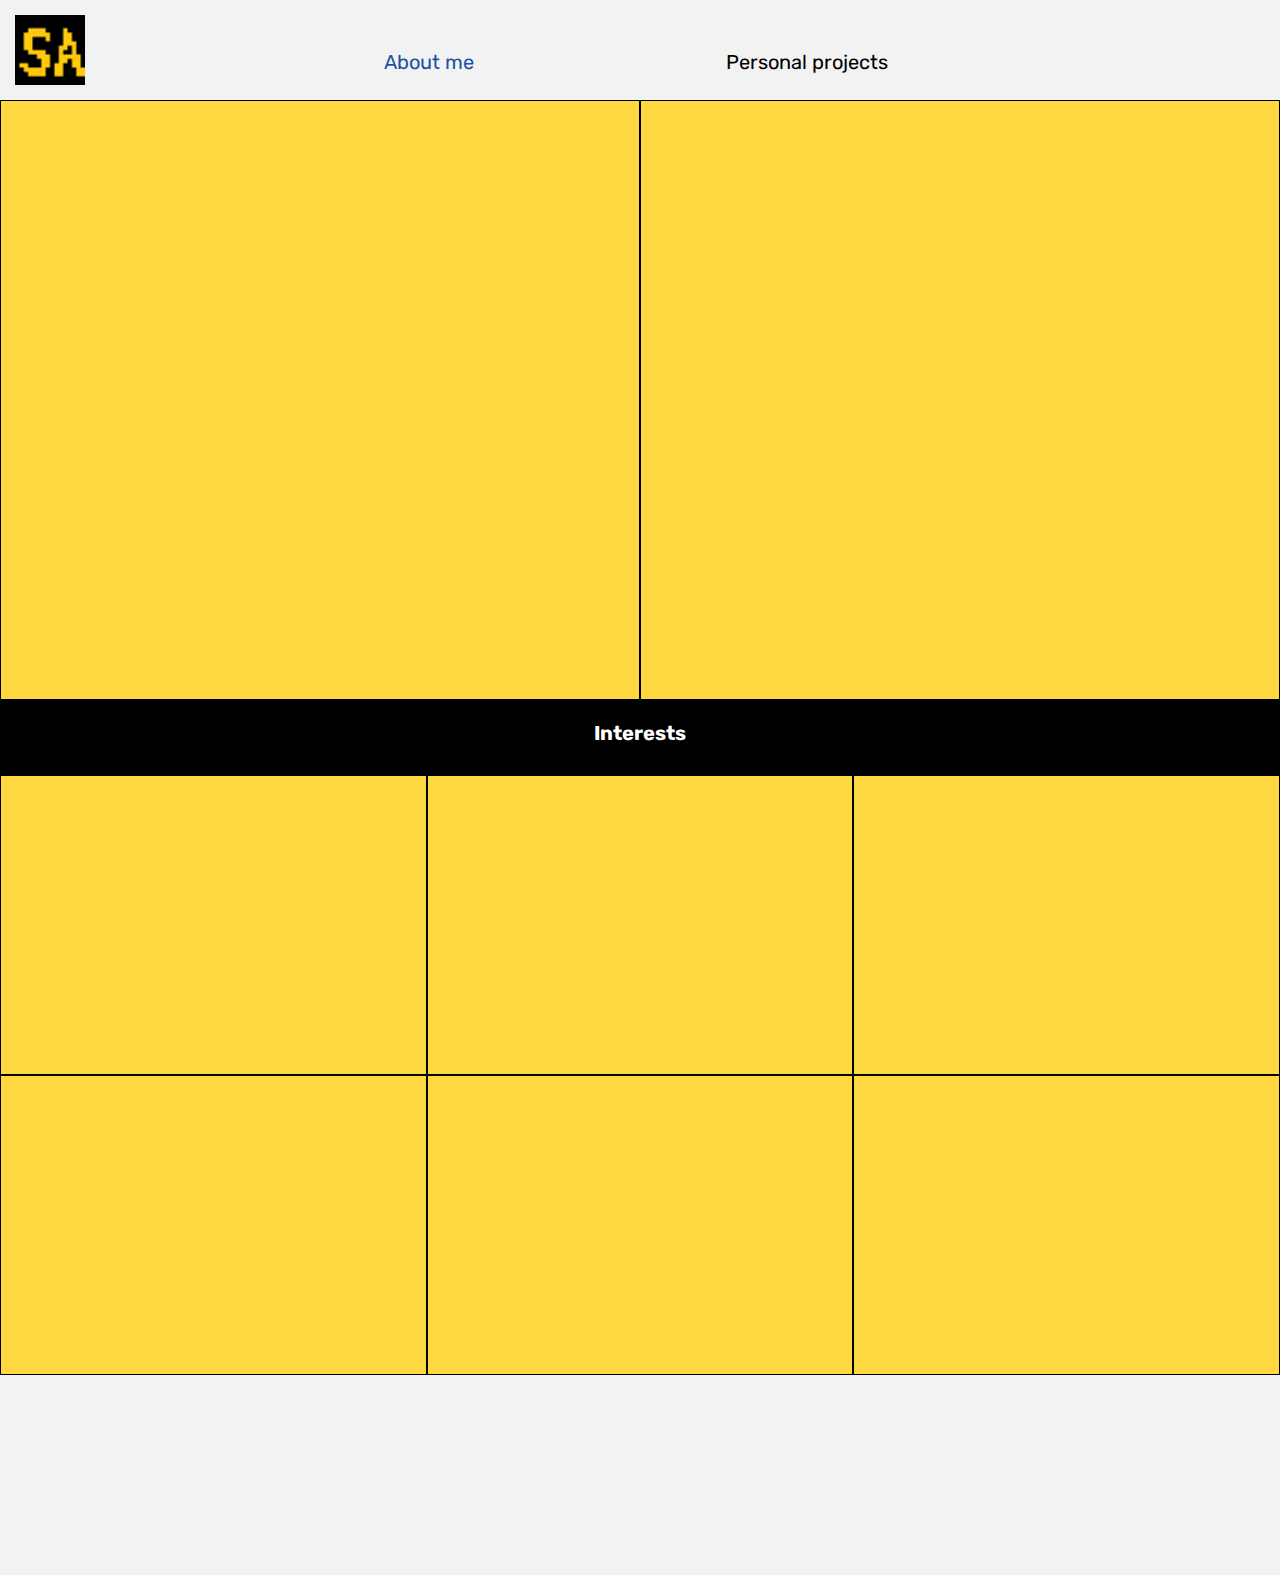
==== index.html @ ef914b0b "added logo on sites" ====
<!DOCTYPE html>
<html lang="en">
	<head>
		<title>Shawn Augustine</title>
		<link rel="icon" type="image/png" href="logo/favicon-32x32.png" sizes="32x32" />
		<!-- external CSS link -->
		<link rel="preconnect" href="https://fonts.googleapis.com">
		<link rel="preconnect" href="https://fonts.gstatic.com" crossorigin>
		<link href="https://fonts.googleapis.com/css2?family=Roboto&family=Rubik&display=swap" rel="stylesheet">
		<link rel="stylesheet" href="css/styleabout.css">
	</head>
	<body>
		<header>
			<img id= "logo" src="logo/favicon-32x32.png" alt="logo" width="85" height="85">
			<nav>
				<a id= "aboutme" href="https://shawnaugustine.netlify.app">About me</a>
				<a id= "personalprojects" href="https://shawnaugustine.netlify.app/personalprojects">Personal projects</a>
			</nav>

		</header>

		<main>
			<section id="firstsection">

				<section></section>
				<section></section>		

			</section>

			<section id="midsection">

				<h3>Interests</h3>
			</section>	

			<section id="interestsection">

				<section></section>
				<section></section>
				<section></section>
				<section></section>
				<section></section>
				<section></section>

			</section>

		</main>

		<footer></footer>

	</body>
</html>
---- css/styleabout.css ----
*{
    box-sizing: border-box;
}

body{
    margin: 0%;
    border: 0%;
    background-color: black;

}


header, footer{
    
    height: 100px;
    clear: both;
    background-color: rgb(242,242,242);

}

footer {
    height: 200px;
}

#logo {
    padding-top: 15px;
    padding-left: 15px;
    float: left;
}

nav {
    height: 100px;
    width: 30%;
    margin-right:auto;
    margin-left:auto;
    


}

nav > a{
    text-decoration:none;
    font-size: 20px;
    font-family: 'Rubik', sans-serif;
    width: 100px;
    float: left;
    margin-top: 50px;

    color: black;
    
}

#personalprojects{
    width: 170px;
    float: right;
    
}

#aboutme {
    color: rgb(26, 81, 163);
}

#firstsection {
    height: 600px;
    width: 80%; 
    margin-right:auto;
    margin-left:auto;
}


#firstsection > section{
    height: 600px;
    width: 50%;
    background-color: rgb(255, 215, 65);
    float: left;
    border: 1px solid black;


}

#midsection{
    width: 80%;
    height: 75px;
    margin-right:auto;
    margin-left:auto;
    background-color: black;
    border-top: 1px solid black;
    border-bottom: 1px solid black;
}

h3{
    color: white;
    font-size: 20px;
    text-align: center;
    font-family: 'Rubik', sans-serif;
    margin-bottom: 0%;
}

#interestsection{
    height: 600px;
    width: 80%; 
    margin-right:auto;
    margin-left:auto;
}


#interestsection> section{
    height: 300px;
    width: 33.3333%;  
    background-color: rgb(255, 215, 65);
    float: left;
    border: 1px solid black;


}


@media only screen and (max-width:1500px){
    nav {
        width: 40%;
    }
    #firstsection {
        width: 100%; 
    }
    #midsection{
        width: 100%;
    }
    #interestsection{
        width: 100%; 
    }

}

@media only screen and (max-width:1100px){
    nav {
        width: 60%;
    }

    #firstsection {
        height: 1000px;
    }

    #firstsection > section{
        height: 500px;
        width: 100%;
    }
    
    #interestsection> section{
        width: 50%;  
    }
       
}

@media only screen and (max-width:500px){
    #interestsection> section{
        width: 100%;  
    }
   
    
}
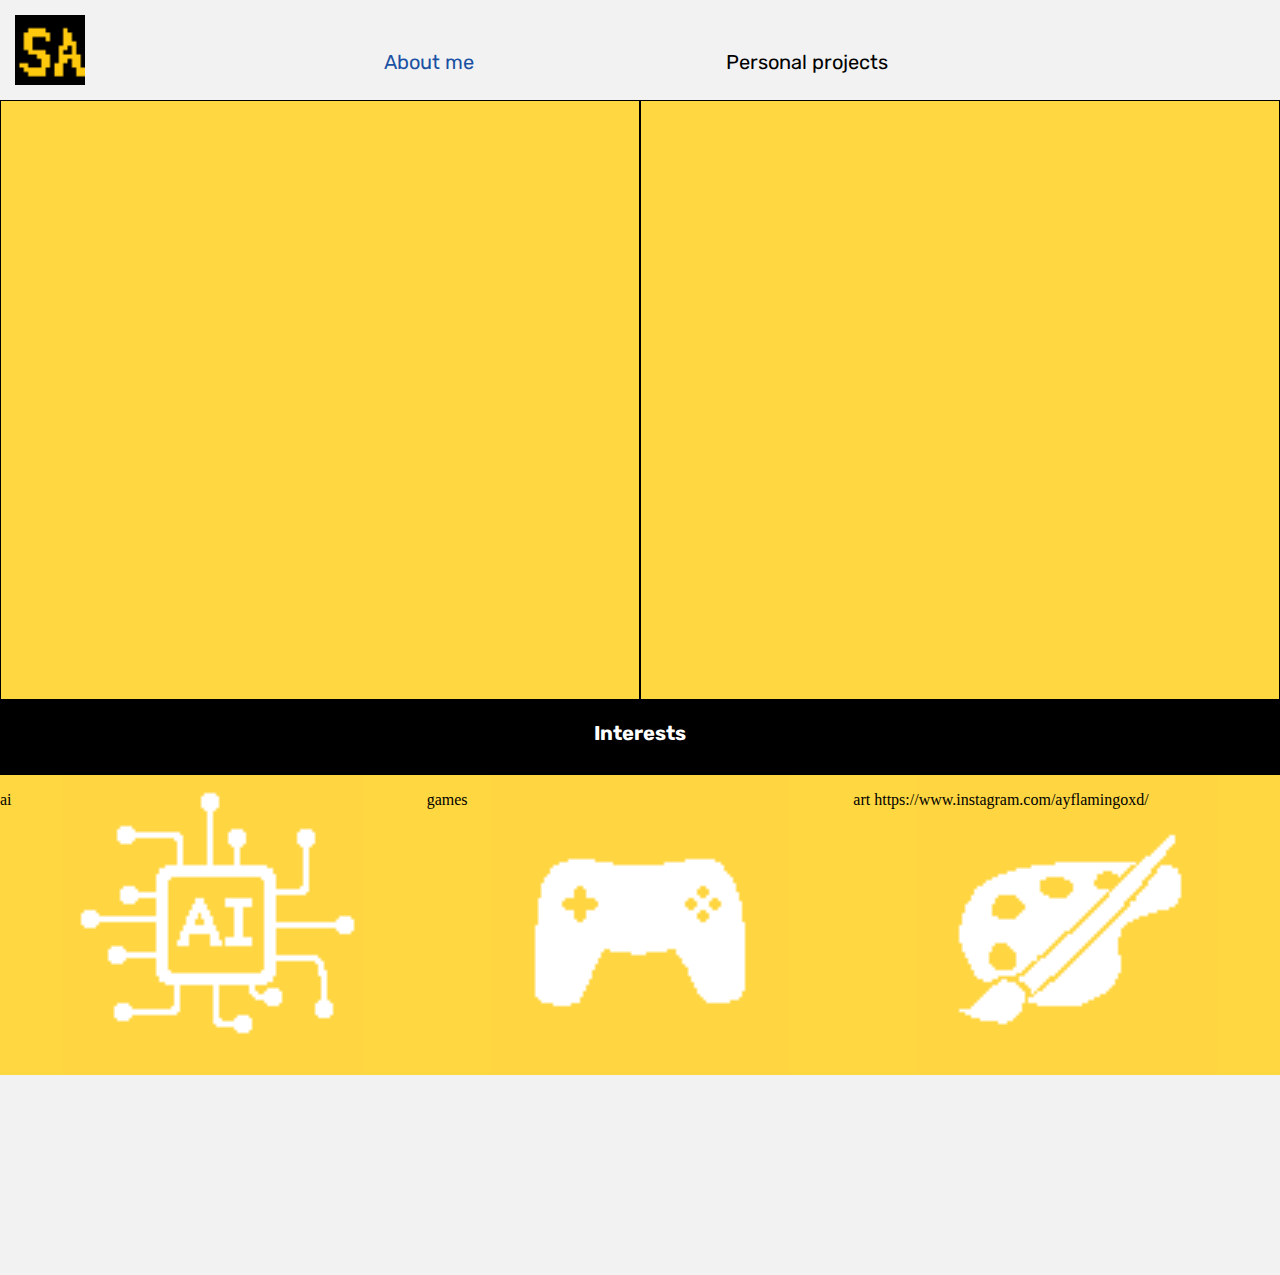
==== commit 9ecb609c: "added icons for interests + some js interactions" ====
--- a/index.html
+++ b/index.html
@@ -34,12 +34,18 @@
 
 			<section id="interestsection">
 
-				<section></section>
-				<section></section>
-				<section></section>
-				<section></section>
-				<section></section>
-				<section></section>
+				<section id="aisection">
+					<p>ai</p>
+				</section>
+
+				<section id="gamessection">
+					<p>games</p>
+				</section>
+
+				<section id="artsection">
+					<p>art https://www.instagram.com/ayflamingoxd/</p>
+				</section>
+				<script src="js/main.js"></script>
 
 			</section>
 
--- a/css/styleabout.css
+++ b/css/styleabout.css
@@ -97,10 +97,11 @@
 }
 
 #interestsection{
-    height: 600px;
+    height: 300px;
     width: 80%; 
     margin-right:auto;
     margin-left:auto;
+    background-color: rgb(255, 215, 65);
 }
 
 
@@ -109,11 +110,35 @@
     width: 33.3333%;  
     background-color: rgb(255, 215, 65);
     float: left;
-    border: 1px solid black;
 
 
 }
 
+#interestsection>#aisection{
+    background-image: url(../logo/ailogo.png);
+    background-repeat: no-repeat;
+    background-size: contain;
+    background-position: center;
+}
+
+#aisection:hover{
+    background-image:url(../logo/aihoverlogo.png);
+}
+
+#interestsection>#gamessection{
+    background-image: url(../logo/gamelogo.png);
+    background-repeat: no-repeat;
+    background-size: contain;
+    background-position: center;
+}
+
+
+#interestsection>#artsection{
+    background-image: url(../logo/artlogo.png);
+    background-repeat: no-repeat;
+    background-size: contain;
+    background-position: center;
+}
 
 @media only screen and (max-width:1500px){
     nav {
@@ -144,16 +169,30 @@
         height: 500px;
         width: 100%;
     }
-    
+    #interestsection{
+        height: 600px;
+    }
+
     #interestsection> section{
         width: 50%;  
+    }
+    #interestsection>#artsection{
+        margin-left: 25%;
+        margin-right: 25%;
     }
        
 }
 
 @media only screen and (max-width:500px){
+    #interestsection{
+        height: 900px;
+    }
     #interestsection> section{
         width: 100%;  
+    }
+    #interestsection>#artsection{
+        margin-left: 0%;
+        margin-right: 0%;
     }
    
     
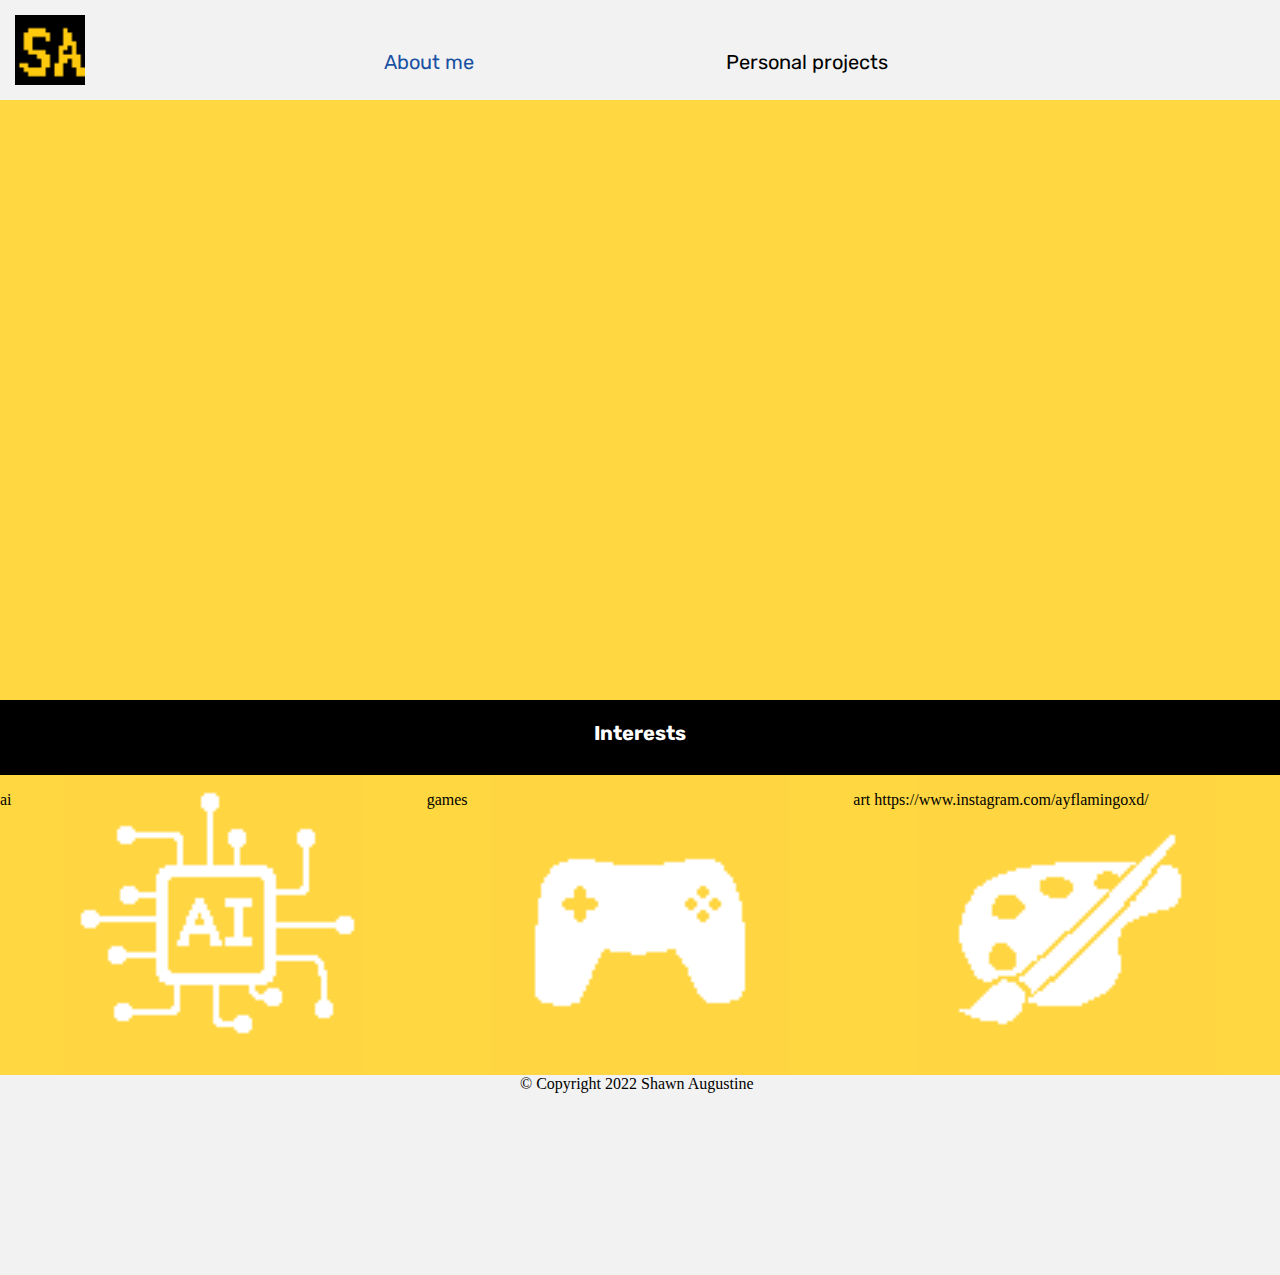
==== commit 85abe5ae: "more js + projects tab semi completed" ====
--- a/index.html
+++ b/index.html
@@ -8,6 +8,7 @@
 		<link rel="preconnect" href="https://fonts.gstatic.com" crossorigin>
 		<link href="https://fonts.googleapis.com/css2?family=Roboto&family=Rubik&display=swap" rel="stylesheet">
 		<link rel="stylesheet" href="css/styleabout.css">
+		<meta name="viewport" content="width=device-width, initial-scale=1.0">
 	</head>
 	<body>
 		<header>
@@ -45,13 +46,19 @@
 				<section id="artsection">
 					<p>art https://www.instagram.com/ayflamingoxd/</p>
 				</section>
-				<script src="js/main.js"></script>
+				
 
 			</section>
 
 		</main>
 
-		<footer></footer>
+		<footer>
 
+			<span>
+				&copy; Copyright 2022 Shawn Augustine
+			</span>
+		</footer>
+		<script src="js/main.js"></script>
+		
 	</body>
 </html>
--- a/css/styleabout.css
+++ b/css/styleabout.css
@@ -20,6 +20,9 @@
 
 footer {
     height: 200px;
+}
+span{
+    margin-left: calc(50% - 120px);
 }
 
 #logo {
@@ -73,7 +76,7 @@
     width: 50%;
     background-color: rgb(255, 215, 65);
     float: left;
-    border: 1px solid black;
+
 
 
 }
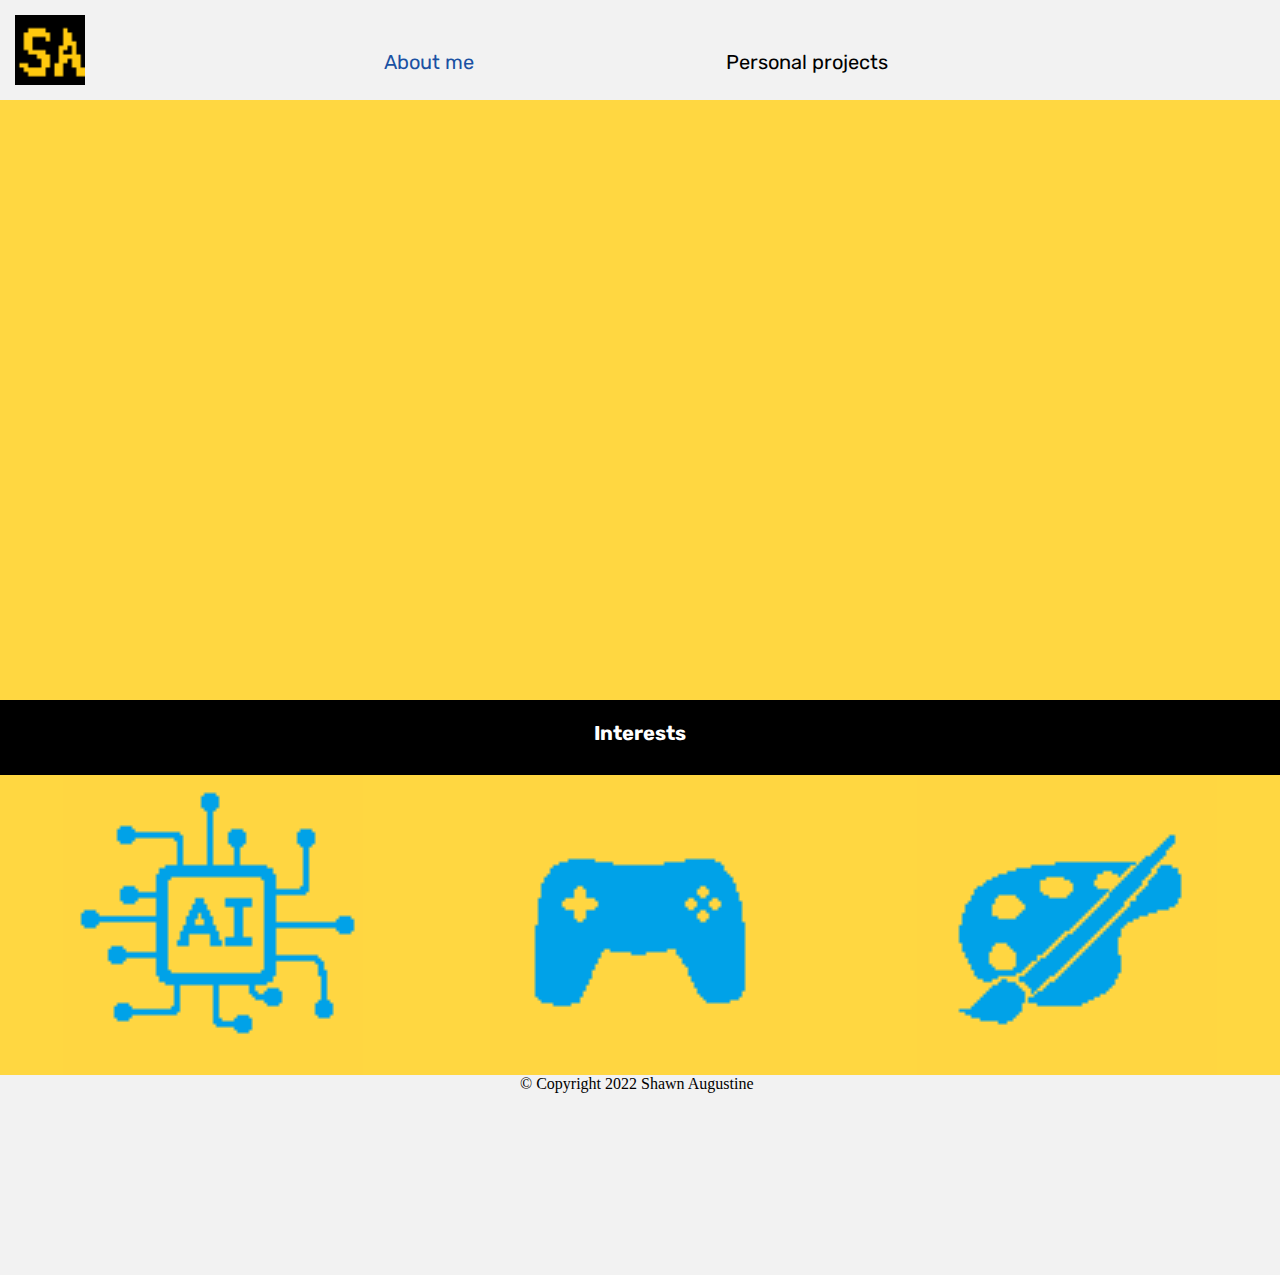
==== commit 5af08adb: "finished interests for now" ====
--- a/index.html
+++ b/index.html
@@ -36,15 +36,19 @@
 			<section id="interestsection">
 
 				<section id="aisection">
-					<p>ai</p>
+					<p id="aitext"> I enjoy Artificial Intelligence, especially the fact that AI has the capability to imitate the human brain and
+						surpass us in certain fields. I want to one day create an AI that can outperform the vast majority of people in games. </p>
 				</section>
 
 				<section id="gamessection">
-					<p>games</p>
+						<p id="gametext">In my spare time, I like to develop games and other applications in various programming languages. You can find some on my Personal Projects page</p>
+
 				</section>
 
-				<section id="artsection">
-					<p>art https://www.instagram.com/ayflamingoxd/</p>
+				<section id="artsection" >
+					<p id="arttext">Art has been a hobby of mine since my childhood. I love pixil art and in one of the GameJams I participated in, 
+						I was in charge of all the pixil art for the game my group created. <a href="https://www.instagram.com/ayflamingoxd/">Click</a> to see some of my other drawings.
+					</p> 
 				</section>
 				
 
--- a/css/styleabout.css
+++ b/css/styleabout.css
@@ -124,10 +124,6 @@
     background-position: center;
 }
 
-#aisection:hover{
-    background-image:url(../logo/aihoverlogo.png);
-}
-
 #interestsection>#gamessection{
     background-image: url(../logo/gamelogo.png);
     background-repeat: no-repeat;
@@ -143,6 +139,19 @@
     background-position: center;
 }
 
+#interestsection p{
+    margin-top: 20%;
+    width: 100%;
+    height: 100%;
+    font-family: 'Rubik', sans-serif;
+    text-align: center;
+    font-size: 0;
+
+}
+
+
+
+
 @media only screen and (max-width:1500px){
     nav {
         width: 40%;
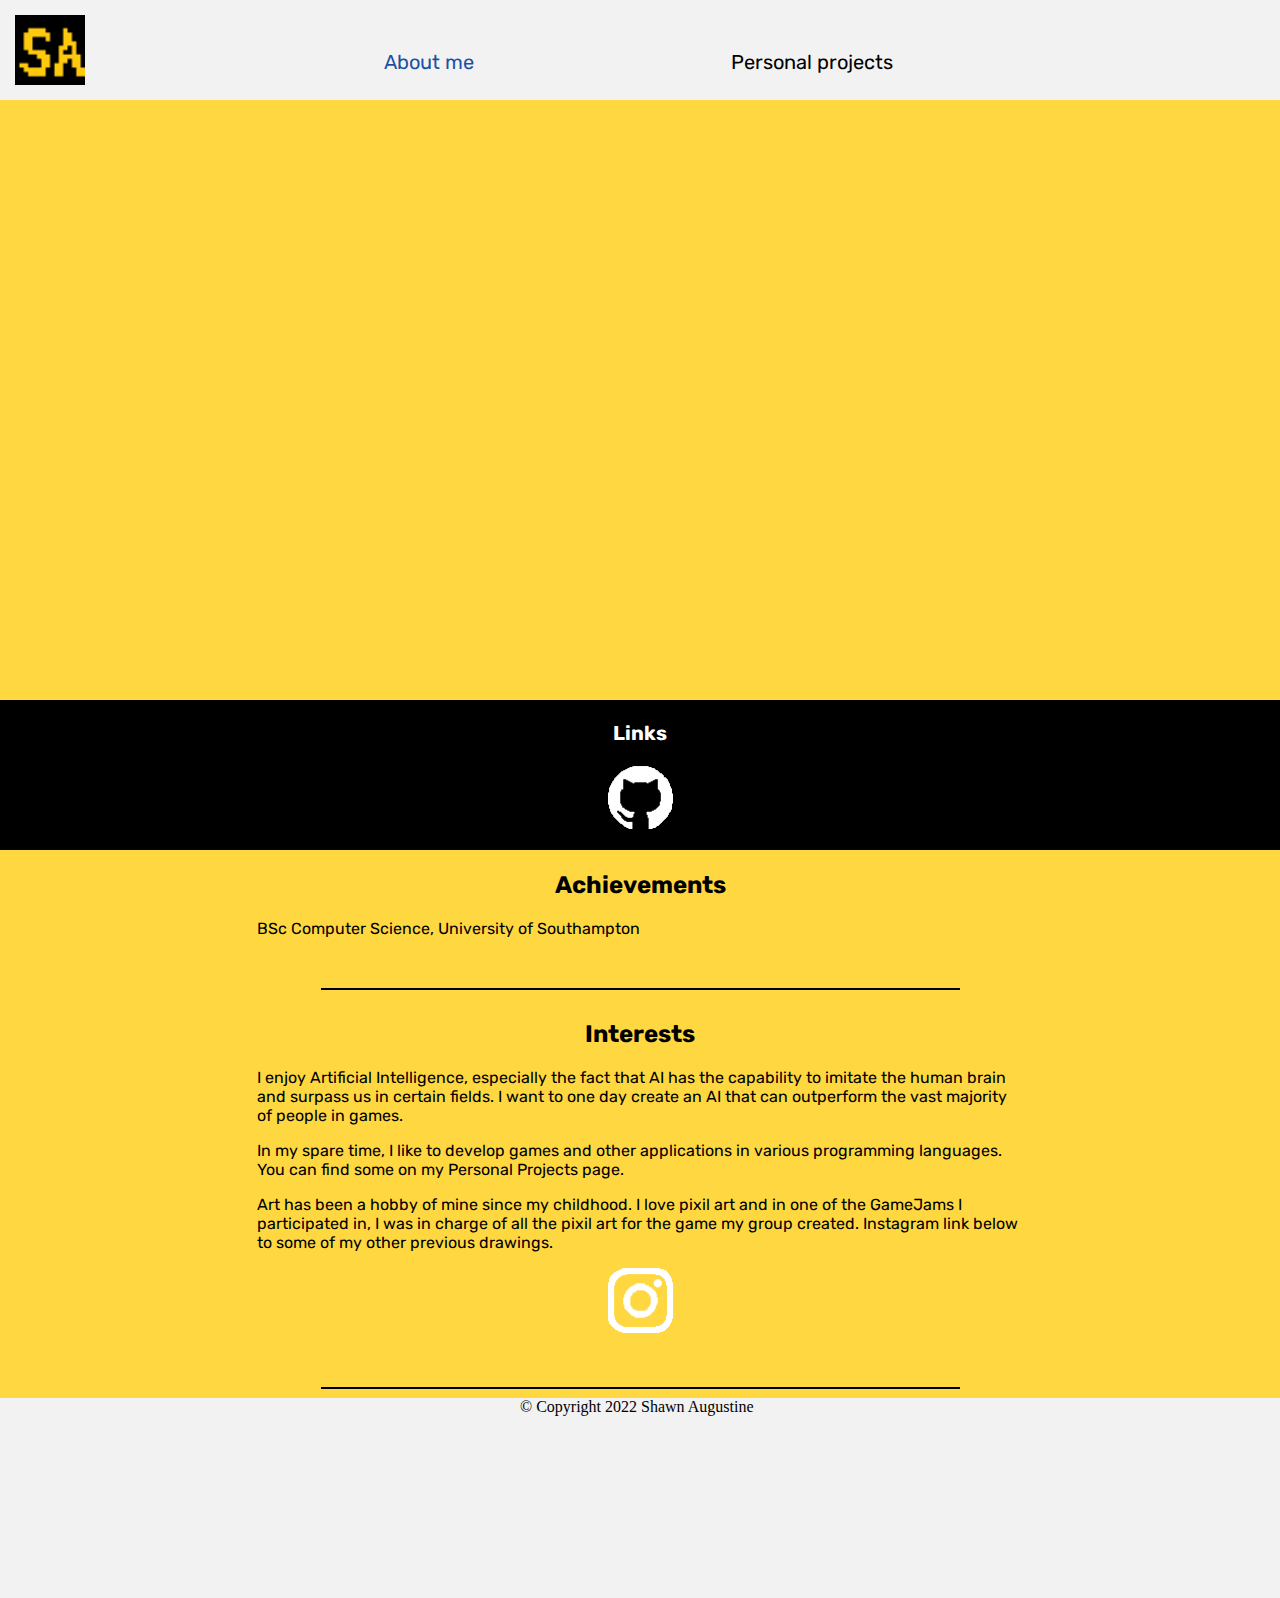
==== commit 9ac9423f: "cahnged interests to links + format diff" ====
--- a/index.html
+++ b/index.html
@@ -28,29 +28,50 @@
 
 			</section>
 
-			<section id="midsection">
+			<section id="linksection">
+				<h3 id="linktitle">Links</h3>
 
-				<h3>Interests</h3>
-			</section>	
+				<a href="https://github.com/SchwannFGXD">
 
-			<section id="interestsection">
+					<img id= "githublink" alt="github logo" src="logo/githublink.png" width="65" height="65">
+				</a>
 
-				<section id="aisection">
-					<p id="aitext"> I enjoy Artificial Intelligence, especially the fact that AI has the capability to imitate the human brain and
-						surpass us in certain fields. I want to one day create an AI that can outperform the vast majority of people in games. </p>
-				</section>
 
-				<section id="gamessection">
-						<p id="gametext">In my spare time, I like to develop games and other applications in various programming languages. You can find some on my Personal Projects page</p>
+			</section>
 
-				</section>
 
-				<section id="artsection" >
-					<p id="arttext">Art has been a hobby of mine since my childhood. I love pixil art and in one of the GameJams I participated in, 
-						I was in charge of all the pixil art for the game my group created. <a href="https://www.instagram.com/ayflamingoxd/">Click</a> to see some of my other drawings.
-					</p> 
-				</section>
-				
+			<section class= "writingsection" id="achievementssection">
+
+				<h2 id="achievementstitle">Achievements</h2>
+				<p>
+					BSc Computer Science, University of Southampton
+				</p>
+				<hr>
+
+			</section>
+
+
+			<section class= "writingsection" id="interestsection">
+
+				<h2 id="interesttitle">Interests</h2>
+				<p>
+					I enjoy Artificial Intelligence, especially the fact that AI has the capability to imitate the human brain and surpass us in certain fields. 
+					I want to one day create an AI that can outperform the vast majority of people in games.
+				</p>
+					
+				<p>
+					In my spare time, I like to develop games and other applications in various programming languages. You can find some on my Personal Projects page.
+				</p>
+					
+				<p>
+					Art has been a hobby of mine since my childhood. I love pixil art and in one of the GameJams I participated in, 
+					I was in charge of all the pixil art for the game my group created. Instagram link below to some of my other previous drawings.
+				</p>
+				<a href="https://www.instagram.com/ayflamingoxd/">
+
+					<img id= "artinstagram" alt="instagram logo" src="logo/instagramlogo.png" width="65" height="65">
+				</a>
+				<hr>
 
 			</section>
 
--- a/css/styleabout.css
+++ b/css/styleabout.css
@@ -36,7 +36,6 @@
     width: 30%;
     margin-right:auto;
     margin-left:auto;
-    
 
 
 }
@@ -45,16 +44,15 @@
     text-decoration:none;
     font-size: 20px;
     font-family: 'Rubik', sans-serif;
-    width: 100px;
+    width: 95px;
     float: left;
     margin-top: 50px;
-
     color: black;
     
 }
 
 #personalprojects{
-    width: 170px;
+    width: 165px;
     float: right;
     
 }
@@ -76,19 +74,21 @@
     width: 50%;
     background-color: rgb(255, 215, 65);
     float: left;
-
-
-
 }
 
-#midsection{
+#linksection{
     width: 80%;
-    height: 75px;
+    height: 150px;
     margin-right:auto;
     margin-left:auto;
     background-color: black;
     border-top: 1px solid black;
     border-bottom: 1px solid black;
+}
+
+#linksection > a > img{
+    margin-top: 20px;
+    margin-left: calc(50% - 32.5px);
 }
 
 h3{
@@ -99,56 +99,41 @@
     margin-bottom: 0%;
 }
 
-#interestsection{
-    height: 300px;
-    width: 80%; 
+.writingsection{
+    width: 80%;
+    height: auto;
     margin-right:auto;
     margin-left:auto;
     background-color: rgb(255, 215, 65);
+    border: 1px solid rgb(255, 215, 65);
+}
+
+.writingsection>h2 {
+    width: 400px;
+    font-family: 'Rubik', sans-serif;
+    margin-left: calc(50% - 200px);
+    text-align: center;
+}
+
+.writingsection p{
+    font-family: 'Rubik', sans-serif;
+    width: 60%;
+    margin-left: auto;
+    margin-right:auto;
 }
 
 
-#interestsection> section{
-    height: 300px;
-    width: 33.3333%;  
-    background-color: rgb(255, 215, 65);
-    float: left;
 
-
+hr{
+    margin-top: 50px;
+    width: 50%;
+    border: 1px solid black;
+    
 }
 
-#interestsection>#aisection{
-    background-image: url(../logo/ailogo.png);
-    background-repeat: no-repeat;
-    background-size: contain;
-    background-position: center;
+p + a{
+    margin-left: calc(50% - 32.5px);
 }
-
-#interestsection>#gamessection{
-    background-image: url(../logo/gamelogo.png);
-    background-repeat: no-repeat;
-    background-size: contain;
-    background-position: center;
-}
-
-
-#interestsection>#artsection{
-    background-image: url(../logo/artlogo.png);
-    background-repeat: no-repeat;
-    background-size: contain;
-    background-position: center;
-}
-
-#interestsection p{
-    margin-top: 20%;
-    width: 100%;
-    height: 100%;
-    font-family: 'Rubik', sans-serif;
-    text-align: center;
-    font-size: 0;
-
-}
-
 
 
 
@@ -159,10 +144,7 @@
     #firstsection {
         width: 100%; 
     }
-    #midsection{
-        width: 100%;
-    }
-    #interestsection{
+    .writingsection{
         width: 100%; 
     }
 
@@ -171,6 +153,8 @@
 @media only screen and (max-width:1100px){
     nav {
         width: 60%;
+        margin-left: auto;
+        margin-right: auto;
     }
 
     #firstsection {
@@ -181,31 +165,12 @@
         height: 500px;
         width: 100%;
     }
-    #interestsection{
-        height: 600px;
-    }
-
-    #interestsection> section{
-        width: 50%;  
-    }
-    #interestsection>#artsection{
-        margin-left: 25%;
-        margin-right: 25%;
-    }
-       
 }
 
 @media only screen and (max-width:500px){
-    #interestsection{
-        height: 900px;
+    nav {
+        width: 80%;
+        margin-left: auto;
+        margin-right: auto;
     }
-    #interestsection> section{
-        width: 100%;  
-    }
-    #interestsection>#artsection{
-        margin-left: 0%;
-        margin-right: 0%;
-    }
-   
-    
 }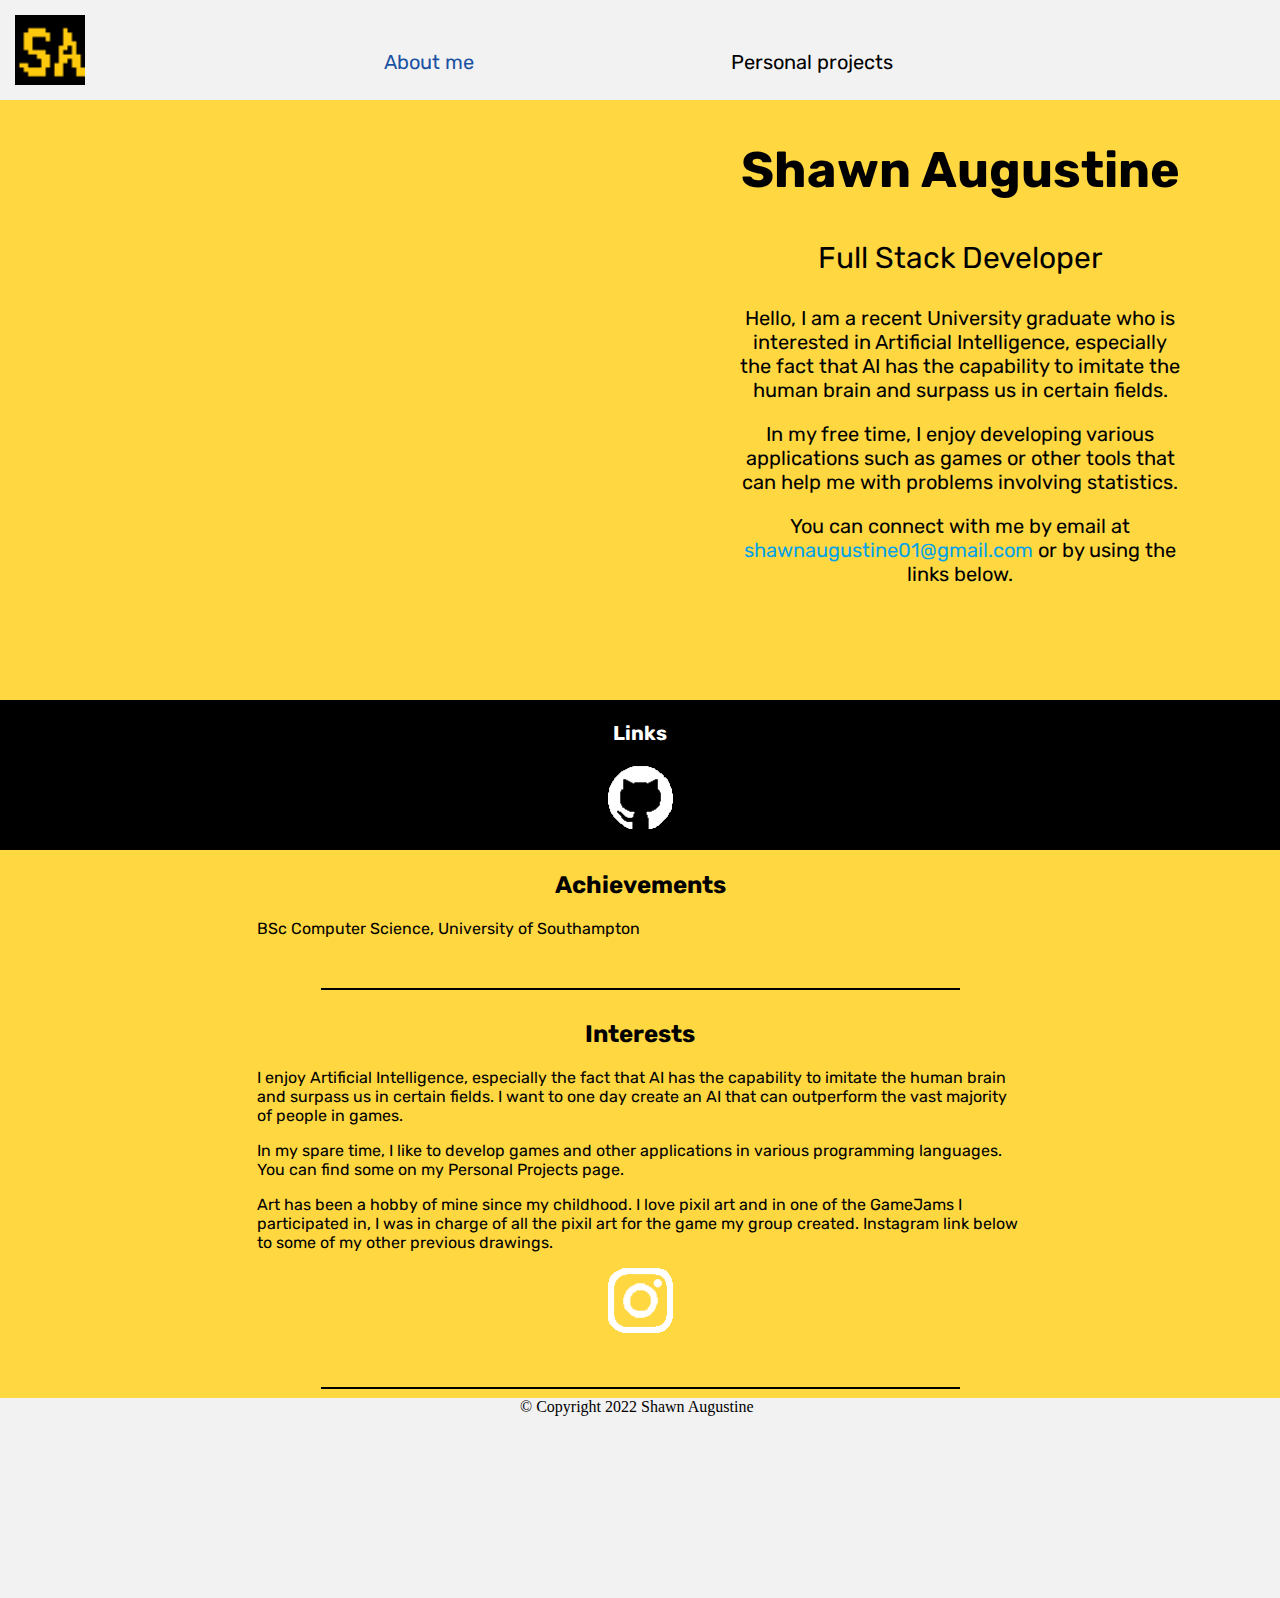
==== commit 9df01f01: "updated main text about myself + media queries" ====
--- a/index.html
+++ b/index.html
@@ -22,9 +22,18 @@
 
 		<main>
 			<section id="firstsection">
+				<section></section>	
+				<section id="shawndescription">
+					<h1 id="shawnname">Shawn Augustine</h1>
+					<p id="role">Full Stack Developer</p>
+					<p>Hello, I am a recent University graduate who is interested in Artificial Intelligence, especially the fact that AI has the capability to imitate the human brain and
+					surpass us in certain fields. 
+					</p>
+					<p>In my free time, I enjoy developing various applications such as games or other tools that can help me with problems involving statistics.</p>
+					<P>You can connect with me by email at <a id="email">shawnaugustine01@gmail.com</a> or by using the links below.</P>
 
-				<section></section>
-				<section></section>		
+				</section>
+					
 
 			</section>
 
--- a/css/styleabout.css
+++ b/css/styleabout.css
@@ -21,7 +21,7 @@
 footer {
     height: 200px;
 }
-span{
+footer> span{
     margin-left: calc(50% - 120px);
 }
 
@@ -76,6 +76,32 @@
     float: left;
 }
 
+#shawndescription>h1{
+    color: black;
+    font-size: 50px;
+    text-align: center;
+    font-family: 'Rubik', sans-serif;
+    margin: 40px;
+}
+#shawndescription> p{
+    color: black;
+    font-family: 'Rubik', sans-serif;
+    font-size: 20px;
+    width: 70%;
+    margin-left: auto;
+    margin-right:auto;
+    text-align:center;
+}
+
+#shawndescription>#role{
+    font-size: 30px;
+}
+
+#email{
+    color:rgb(0, 162, 232);
+}
+
+
 #linksection{
     width: 80%;
     height: 150px;
@@ -167,6 +193,19 @@
     }
 }
 
+@media only screen and (max-width:650px){
+    #firstsection {
+        height: 1200px;
+    }
+    #firstsection > section{
+        height: 600px;
+
+    }
+    #shawndescription> p{
+    width: 90%;
+    }
+}
+
 @media only screen and (max-width:500px){
     nav {
         width: 80%;
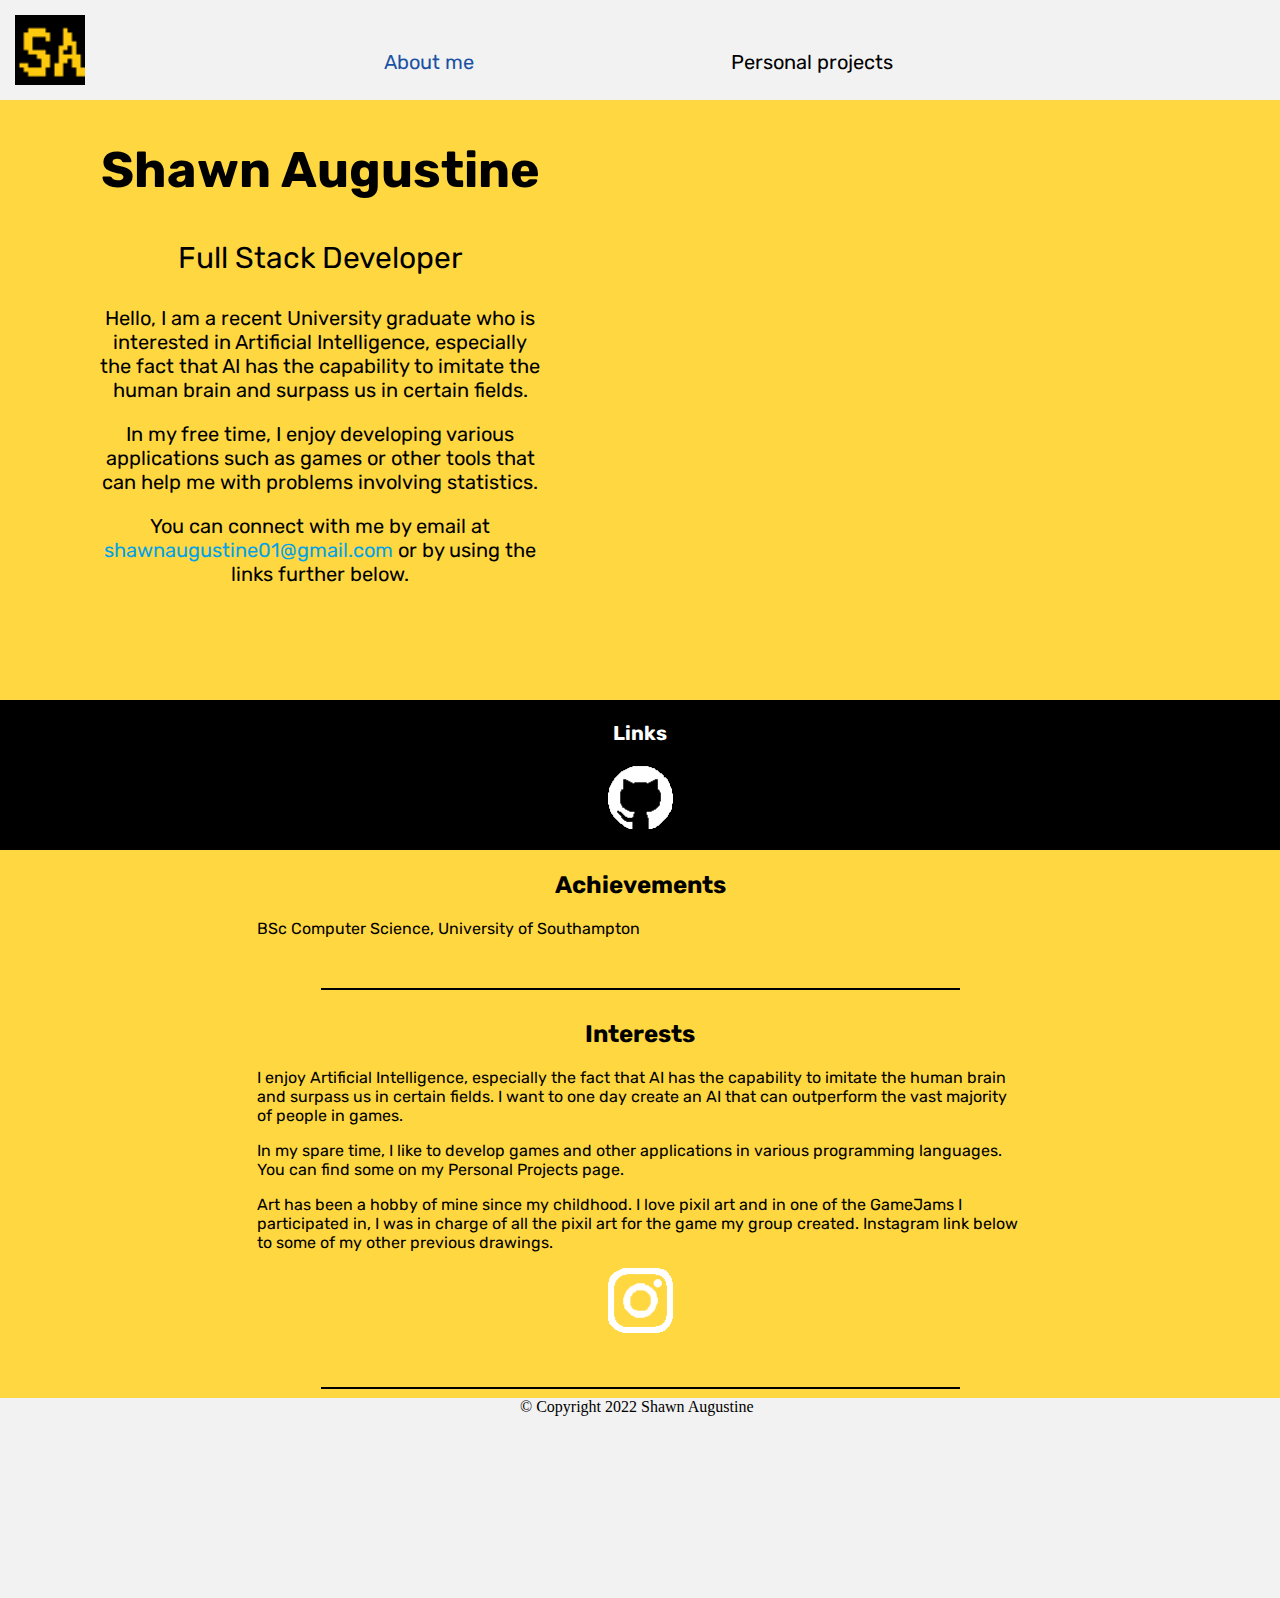
==== commit a8ce76b0: "changed order of sections" ====
--- a/index.html
+++ b/index.html
@@ -22,7 +22,7 @@
 
 		<main>
 			<section id="firstsection">
-				<section></section>	
+				
 				<section id="shawndescription">
 					<h1 id="shawnname">Shawn Augustine</h1>
 					<p id="role">Full Stack Developer</p>
@@ -30,10 +30,10 @@
 					surpass us in certain fields. 
 					</p>
 					<p>In my free time, I enjoy developing various applications such as games or other tools that can help me with problems involving statistics.</p>
-					<P>You can connect with me by email at <a id="email">shawnaugustine01@gmail.com</a> or by using the links below.</P>
+					<P>You can connect with me by email at <a id="email">shawnaugustine01@gmail.com</a> or by using the links further below.</P>
 
 				</section>
-					
+				<section></section>	
 
 			</section>
 
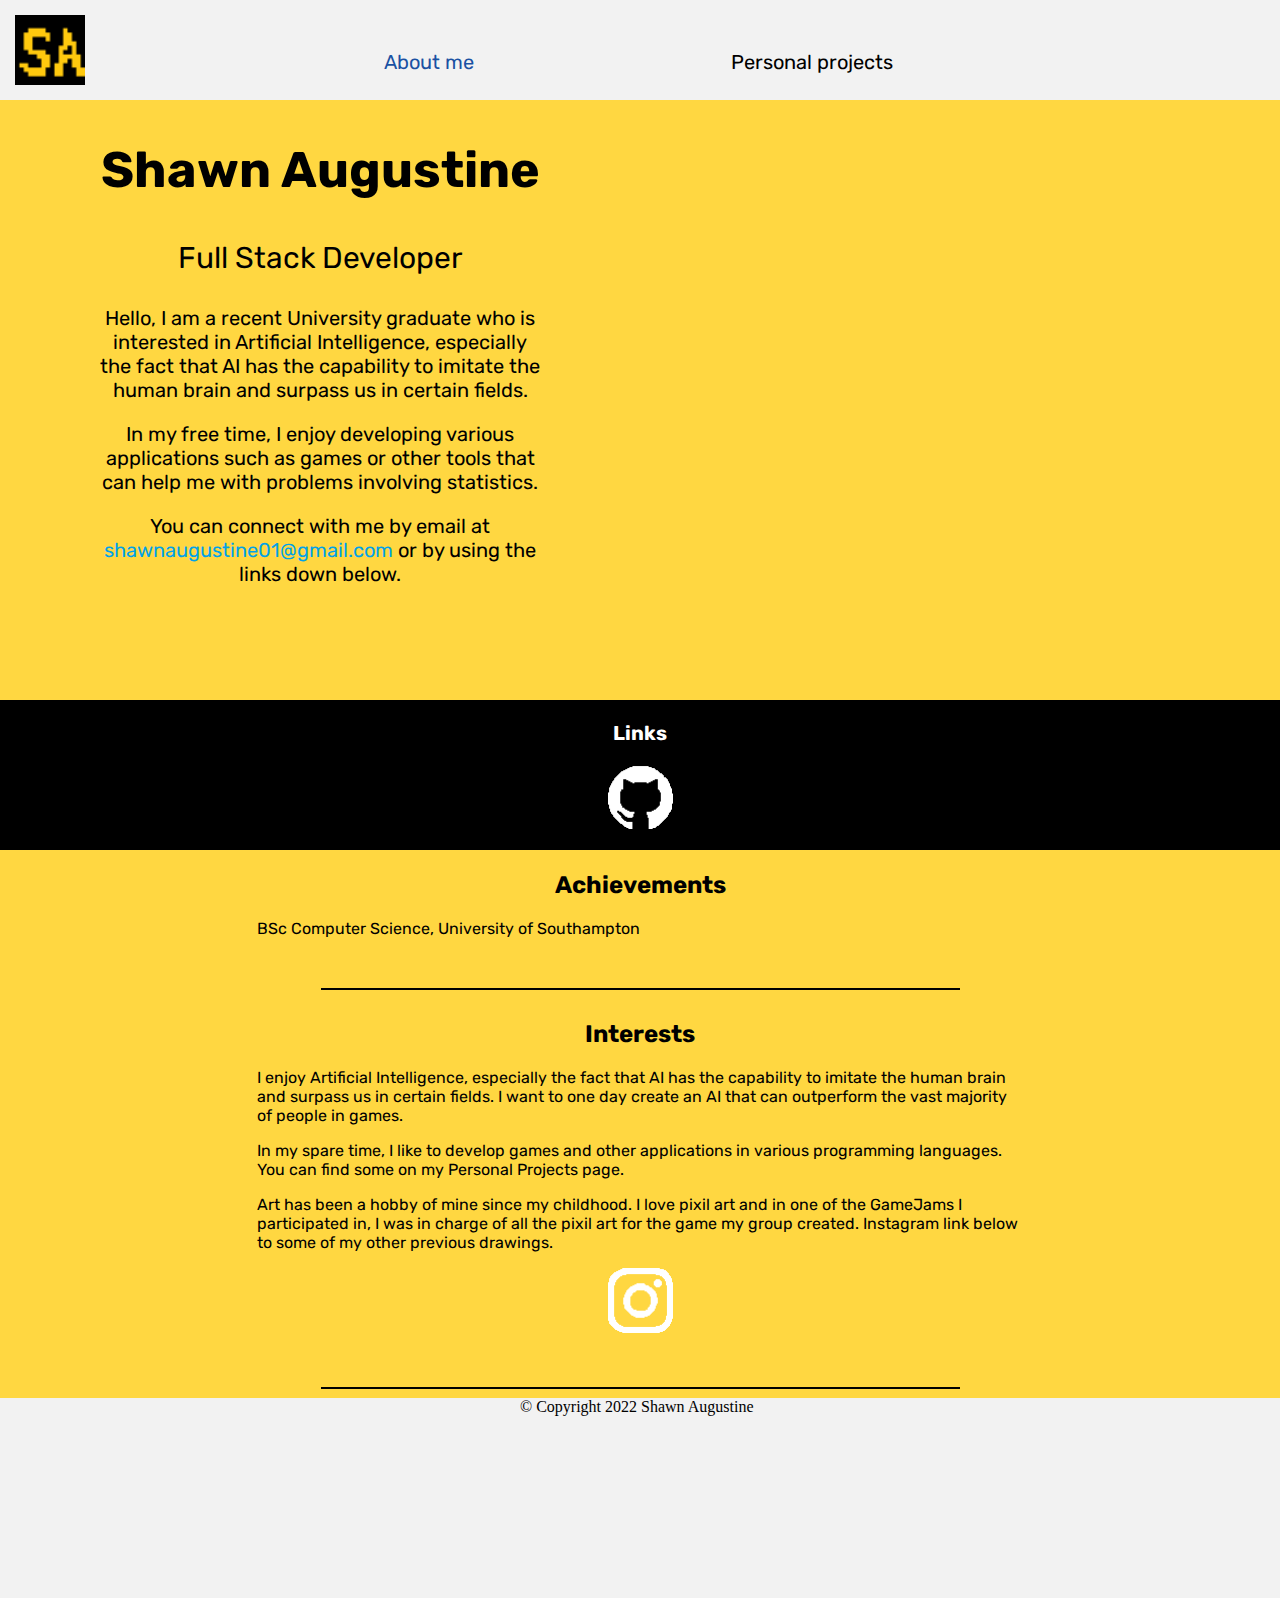
==== commit f7588ee9: "wording in section" ====
--- a/index.html
+++ b/index.html
@@ -30,7 +30,7 @@
 					surpass us in certain fields. 
 					</p>
 					<p>In my free time, I enjoy developing various applications such as games or other tools that can help me with problems involving statistics.</p>
-					<P>You can connect with me by email at <a id="email">shawnaugustine01@gmail.com</a> or by using the links further below.</P>
+					<P>You can connect with me by email at <a id="email">shawnaugustine01@gmail.com</a> or by using the links down below.</P>
 
 				</section>
 				<section></section>	
